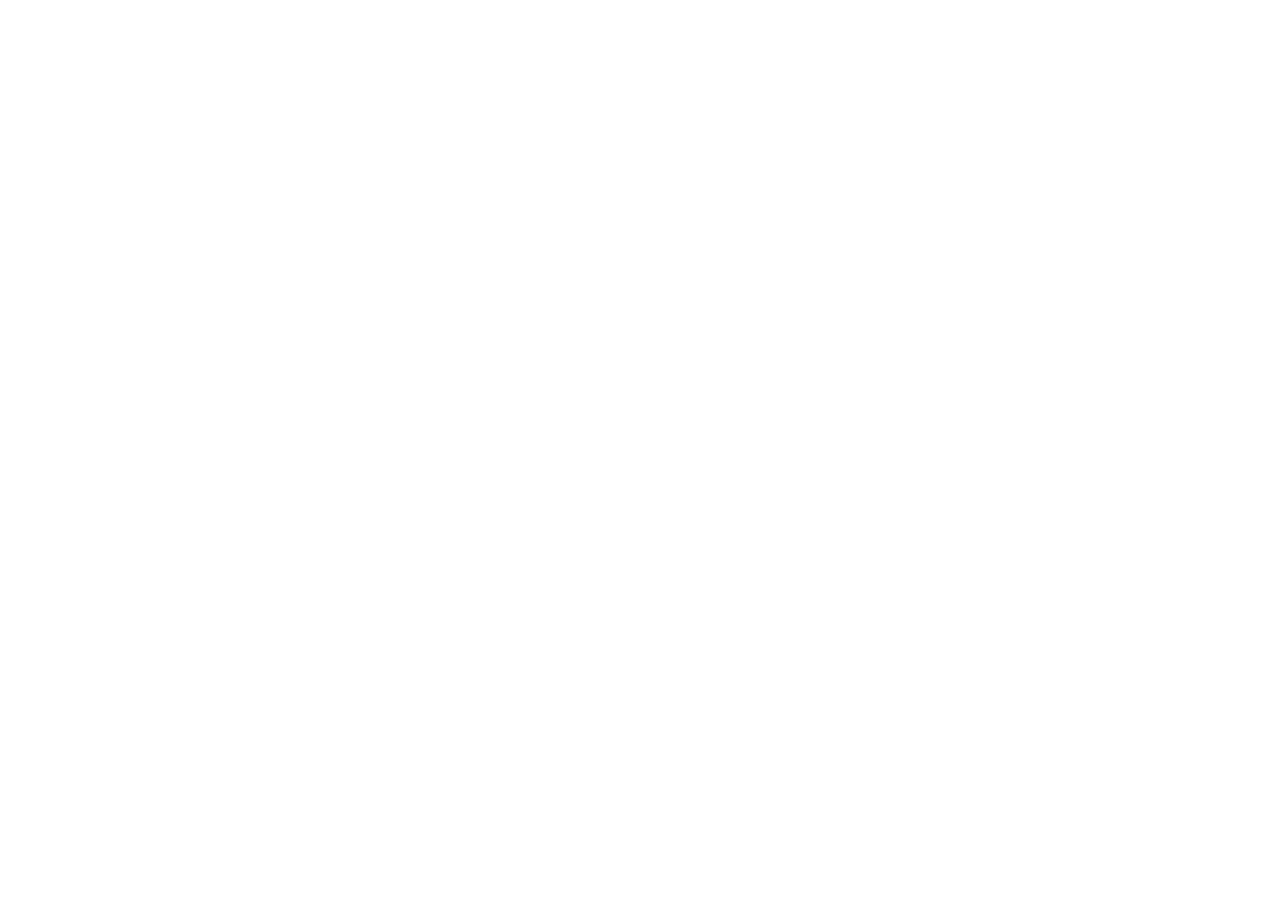
==== main/index.html @ cbb109ba "configuracoes basicas e estrutura" ====
<!DOCTYPE html>
<html lang="pt-BR">
<head>
    <meta charset="UTF-8">
    <meta name="viewport" content="width=device-width, initial-scale=1.0">
    <title>Smart Finance</title>
</head>
<body>
    
</body>
</html>
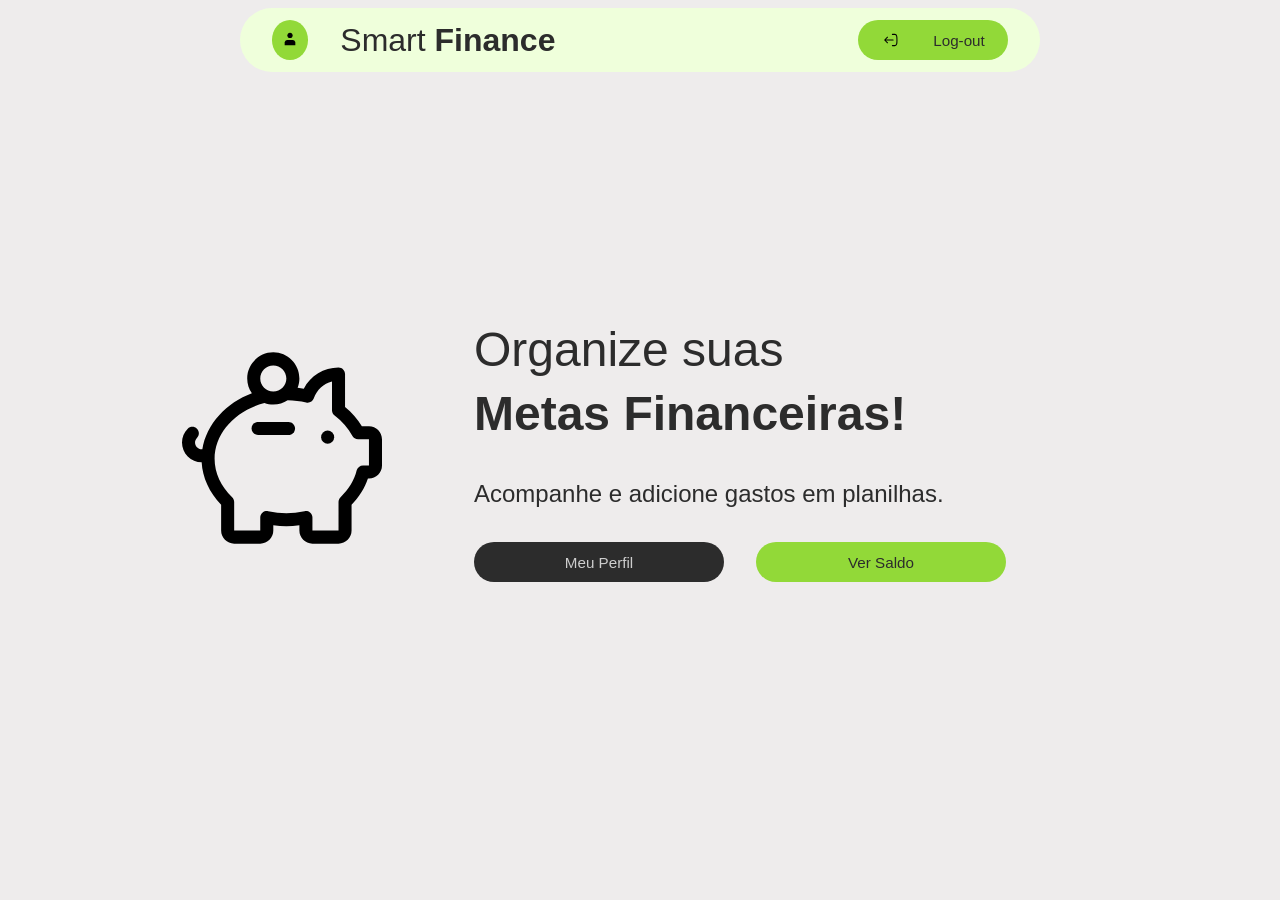
==== commit 0aba42f2: "main" ====
--- a/main/index.html
+++ b/main/index.html
@@ -1,11 +1,135 @@
 <!DOCTYPE html>
 <html lang="pt-BR">
+
 <head>
     <meta charset="UTF-8">
     <meta name="viewport" content="width=device-width, initial-scale=1.0">
-    <title>Smart Finance</title>
+    <link rel="icon" href="images/icon.png">
+
+    <link
+        href="https://fonts.googleapis.com/css2?family=Alata&family=DM+Sans:ital,opsz,wght@0,9..40,100..1000;1,9..40,100..1000&family=Figtree:ital,wght@0,300..900;1,300..900&display=swap"
+        rel="stylesheet">
+    <link rel="stylesheet" href="styles/styles.css">
+
+    <title>Smart Finance | Home</title>
+
 </head>
+
 <body>
-    
+
+    <main>
+
+        <div class="alinhamentoHeader">
+            <header>
+
+                <button><svg viewBox="0 0 16 16" fill="none" xmlns="http://www.w3.org/2000/svg"><g id="SVGRepo_bgCarrier" stroke-width="0"></g><g id="SVGRepo_tracerCarrier" stroke-linecap="round" stroke-linejoin="round"></g><g id="SVGRepo_iconCarrier"> <path d="M8 7C9.65685 7 11 5.65685 11 4C11 2.34315 9.65685 1 8 1C6.34315 1 5 2.34315 5 4C5 5.65685 6.34315 7 8 7Z" fill="#000000"></path> <path d="M14 12C14 10.3431 12.6569 9 11 9H5C3.34315 9 2 10.3431 2 12V15H14V12Z" fill="#000000"></path> </g></svg></button>
+
+          
+
+                <nav>
+                    
+                    <div class="divNav">
+
+                        
+                        <div class="divTextoH1">
+                            <h1>Smart <b>Finance</b></h1>
+
+                        </div>
+
+                        <div class="divButtonNav">
+
+                            <button class="buttonLogOut">
+                                <div class="svgButton">
+                                    <svg viewBox="0 0 24 24" fill="none" xmlns="http://www.w3.org/2000/svg">
+                                        <g id="SVGRepo_bgCarrier" stroke-width="0"></g>
+                                        <g id="SVGRepo_tracerCarrier" stroke-linecap="round" stroke-linejoin="round">
+                                        </g>
+                                        <g id="SVGRepo_iconCarrier">
+                                            <path
+                                                d="M14 4L17.5 4C20.5577 4 20.5 8 20.5 12C20.5 16 20.5577 20 17.5 20H14M3 12L15 12M3 12L7 8M3 12L7 16"
+                                                stroke="#000000" stroke-width="1.5" stroke-linecap="round"
+                                                stroke-linejoin="round"></path>
+                                        </g>
+                                    </svg>
+
+                                </div>Log-out
+                            </button>
+                        </div>
+                    </div>
+
+                </nav>
+
+
+            </header>
+
+        </div>
+
+
+
+        <section class="heroIndex">
+
+
+            <div class="indexSvg">
+
+                <svg fill="#2C2C2C;;" height="200px" width="200px" version="1.1" id="Layer_1"
+                    xmlns="http://www.w3.org/2000/svg" xmlns:xlink="http://www.w3.org/1999/xlink" viewBox="0 0 512 512"
+                    xml:space="preserve" stroke="#2C2C2C;">
+                    <g id="SVGRepo_bgCarrier" stroke-width="0"></g>
+                    <g id="SVGRepo_tracerCarrier" stroke-linecap="round" stroke-linejoin="round"></g>
+                    <g id="SVGRepo_iconCarrier">
+                        <g>
+                            <g>
+                                <path
+                                    d="M478.609,200.348h-18.172c-10.979-18.157-25.648-34.874-43.046-49.037V66.783c0-9.22-7.475-16.696-16.696-16.696 c-37.778,0-71.884,21.181-88.916,53.977c-5.189-0.917-10.428-1.661-15.696-2.255c2.856-7.425,4.438-15.477,4.438-23.896 c0-36.824-29.959-66.783-66.783-66.783s-66.783,29.959-66.783,66.783c0,14.145,4.433,27.266,11.964,38.076 c-32.398,12.242-61.249,31.499-83.153,55.3c-23.769,25.829-38.614,55.771-43.699,88.049h-1.981c-4.46,0-8.652-2.015-11.805-5.169 c-3.153-3.153-4.891-7.484-4.891-11.944s1.737-8.722,4.891-11.875c6.519-6.519,6.52-17.125,0.001-23.646 c-6.52-6.521-17.091-6.539-23.612-0.019C5.21,216.146,0,228.716,0,242.096c0,13.38,5.21,26.231,14.671,35.691 c9.46,9.46,22.037,14.944,35.416,14.944h0.228c2.146,38.957,19.609,77.453,49.859,108.274v66.474 c0,18.412,14.979,33.391,33.391,33.391h66.783c18.412,0,33.391-14.979,33.391-33.391v-13.431 c11.248,1.529,22.422,2.301,33.391,2.301c10.97,0,22.143-0.771,33.391-2.301v13.431c0,18.412,14.979,33.391,33.391,33.391h66.783 c18.412,0,33.391-14.979,33.391-33.391v-66.473c19.429-19.788,33.713-42.682,41.903-67.092h2.619 c18.412,0,33.391-14.979,33.391-33.391v-66.783C512,215.327,497.021,200.348,478.609,200.348z M233.739,44.522 c18.412,0,33.391,14.979,33.391,33.391c0,18.412-14.979,33.391-33.391,33.391s-33.391-14.979-33.391-33.391 C200.348,59.501,215.327,44.522,233.739,44.522z M478.609,300.522h-15.153c-7.699,0-14.399,5.264-16.221,12.744 c-6.111,25.088-20.399,48.813-41.318,68.611c-3.331,3.153-5.219,7.539-5.219,12.127v73.474h-66.783v-33.3 c0-5.044-2.281-9.817-6.204-12.987c-3.922-3.17-9.068-4.395-14.001-3.335c-15.743,3.384-31.413,5.1-46.579,5.1 c-15.164,0-30.835-1.716-46.578-5.101c-4.93-1.06-10.078,0.166-14.001,3.336c-3.923,3.17-6.204,7.944-6.204,12.987v33.3h-66.783 v-73.475c0-4.588-1.888-8.973-5.219-12.127c-28.935-27.38-44.868-62.201-44.868-98.05c0-65.076,52.197-123.292,127.58-143.102 c7.085,2.566,14.721,3.971,22.68,3.971c13.587,0,26.233-4.088,36.791-11.086c16.078,0.247,32.018,2.174,47.357,5.79 c8.361,1.97,16.837-2.715,19.623-10.83c7.4-21.559,25.108-37.463,46.491-42.977v73.863c0,5.265,2.483,10.222,6.702,13.373 c19.31,14.431,34.944,32.402,45.212,51.971c2.884,5.496,8.577,8.938,14.783,8.938h27.912V300.522z">
+                                </path>
+                            </g>
+                        </g>
+                        <g>
+                            <g>
+                                <path
+                                    d="M272.696,189.217h-77.913c-9.22,0-16.696,7.475-16.696,16.696c0,9.22,7.475,16.696,16.696,16.696h77.913 c9.22,0,16.696-7.475,16.696-16.696C289.391,196.693,281.916,189.217,272.696,189.217z">
+                                </path>
+                            </g>
+                        </g>
+                        <g>
+                            <g>
+                                <circle cx="372.87" cy="228.174" r="16.696"></circle>
+                            </g>
+                        </g>
+                    </g>
+                </svg>
+
+            </div>
+
+
+            <div class="divHeroIndex">
+                <h2>Organize suas <br> <b> Metas Financeiras!</b></h2>
+                <p>Acompanhe e adicione gastos em planilhas.</p>
+
+                <div class="botoes">
+
+
+                    <div class="divButtonHeroPerfil">
+                        <button class="verPerfil">Meu Perfil</button>
+                    </div>
+                    <div class="divButtonHero">
+                        <button class="verSaldo">Ver Saldo</button>
+                    </div>
+
+                </div>
+
+
+            </div>
+
+
+
+
+
+
+        </section>
+
+    </main>
+
 </body>
+
 </html>
--- a/main/styles/styles.css
+++ b/main/styles/styles.css
@@ -0,0 +1,379 @@
+* {
+    margin: 0;
+    padding: 0;
+    box-sizing: border-box;
+}
+
+.hero {
+    min-height: 100vh;
+    width: 100%;
+
+    background-color: #D9D9D9;
+    display: flex;
+    flex-direction: row;
+}
+
+.container {
+    min-height: 100vh;
+    min-width: 150px;
+    width: 600px;
+    background-color: #92D938;
+    display: flex;
+    align-items: center;
+    justify-content: center;
+    flex-direction: column;
+    gap: 2rem;
+
+}
+
+.container p {
+    font-size: 2rem;
+    font-family: "Figtree", Arial, Helvetica, sans-serif;
+    color: #e9e8e8;
+    font-weight: 700;
+    line-height: 2rem;
+
+}
+
+.container svg {
+    font-size: 2rem;
+
+
+}
+
+
+.aside {
+    display: flex;
+    align-items: center;
+    justify-content: center;
+    width: 100%;
+    min-width: 300px;
+    min-height: 300px;
+    margin: 2px;
+
+
+
+}
+
+.cardInfos {
+    min-height: 400px;
+    width: 500px;
+    min-width: 300px;
+    display: flex;
+    align-items: center;
+    justify-content: center;
+    margin: 2rem;
+    flex-flow: column wrap;
+    background-color: #2C2C2C;
+    border-radius: 1rem;
+    gap: 3rem;
+    padding: 4%;
+}
+
+.cardTexto {
+    margin-top: 2rem;
+}
+
+
+.cardTexto,
+h1 {
+    font-family: "DM Sans", sans-serif;
+    color: #ebebeb;
+    font-size: 4rem;
+    font-weight: 200;
+    line-height: 3.5rem;
+    width: 100%;
+}
+
+.cardTexto,
+p {
+    font-size: 1.5rem;
+    font-family: "Figtree", Arial, Helvetica, sans-serif;
+    color: #f5f5f5;
+    font-weight: 700;
+    font-weight: 200;
+    line-height: 2rem;
+
+}
+
+.cardButton .buttonCadastro {
+    height: 40px;
+    width: 250px;
+
+    border-radius: 4rem;
+    background-color: #D9D9D9;
+    font-size: 0.95rem;
+    padding: 2%;
+
+    border-style: none;
+    font-family: "Alata", Arial, Helvetica, sans-serif;
+    font-weight: 100;
+    color: #2C2C2C;
+
+    cursor: pointer;
+    transition: 0.3s;
+
+}
+
+.buttonCadastro:hover {
+    background-color: #b8bdb3;
+}
+
+.cardButton .buttonLogin {
+
+    height: 40px;
+    width: 250px;
+    border-radius: 4rem;
+    font-size: 0.95rem;
+    padding: 2%;
+    background-color: #92D938;
+    border-style: none;
+    font-family: "Alata", Arial, Helvetica, sans-serif;
+    font-weight: 100;
+    color: #2C2C2C;
+    cursor: pointer;
+    transition: 0.3s;
+}
+
+.buttonLogin:hover {
+    background-color: #7fad43;
+}
+
+
+
+.cardButton {
+    display: flex;
+    flex-direction: column;
+    align-items: center;
+    justify-content: center;
+    gap: 1rem;
+    margin: 4%;
+
+}
+
+
+
+.esqueciMinhaSenha {
+    font-family: "Alata", Arial, Helvetica, sans-serif;
+    font-weight: 0;
+    font-size: 1rem;
+    color: #D9D9D9;
+
+}
+
+a {
+    text-decoration: none;
+    color: inherit;
+}
+
+.heroIndex {
+    height: 100vh;
+    width: 100%;
+    background-color: #eeecec;
+    padding: 20%;
+    align-items: center;
+    justify-content: center;
+    display: flex;
+    flex-direction: row;
+
+}
+
+
+header {
+    width: 800px;
+    height: 54px;
+    background-color: #efffdb;
+    border-radius: 4rem;
+    position: fixed;
+    display: flex;
+    padding: 2rem;
+    margin-top: 5rem;
+    align-items: center;
+    gap: 2rem;
+
+
+
+}
+
+.alinhamentoHeader {
+    width: 100%;
+    display: flex;
+    align-items: center;
+    justify-content: center;
+}
+
+.divNav {
+    display: flex;
+    align-items: center;
+    justify-content: space-between;
+    flex-direction: row;
+    width: 100%;
+
+
+
+
+
+}
+
+nav {
+    display: flex;
+    align-items: center;
+    justify-content: space-between;
+    width: 100%;
+
+}
+
+.divTextoH1 h1 {
+
+    font-family: "DM Sans", sans-serif;
+    color: #2C2C2C;
+    font-size: 2rem;
+    font-weight: normal;
+
+}
+
+.buttonLogOut {
+
+    height: 40px;
+    width: 150px;
+
+    border-radius: 4rem;
+    background-color: #92D938;
+    font-size: 0.95rem;
+    padding: 2%;
+
+    border-style: none;
+    font-family: "Alata", Arial, Helvetica, sans-serif;
+    font-weight: 100;
+    color: #2C2C2C;
+    ;
+
+    cursor: pointer;
+    transition: 0.3s;
+    display: flex;
+    flex-direction: row;
+    align-items: center;
+    justify-content: center;
+    gap: 2rem;
+
+
+
+}
+
+.buttonLogOut:hover {
+    background-color: #7fad43;
+}
+
+.divHeroIndex h2 {
+
+    font-family: "DM Sans", sans-serif;
+    color: #2C2C2C;
+    font-size: 3rem;
+    font-weight: normal;
+    line-height: 4rem;
+
+
+
+}
+
+.divHeroIndex {
+    width: 100%;
+    height: 100%;
+    padding: 12%;
+    display: flex;
+    flex-direction: column;
+    align-items: flex-start;
+    justify-content: center;
+    gap: 2rem;
+
+}
+
+.divButtonHero button {
+
+    height: 40px;
+    width: 250px;
+    border-radius: 4rem;
+    font-size: 0.95rem;
+    padding: 2%;
+    background-color: #92D938;
+    border-style: none;
+
+    color: #2C2C2C;
+    cursor: pointer;
+    transition: 0.3s;
+    display: flex;
+    align-items: center;
+    justify-content: center;
+}
+
+button:hover {
+    background-color: #a2ec40;
+}
+
+.verSaldo,
+.verPerfil {
+    font-family: "Alata", sans-serif;
+    font-weight: 400;
+}
+
+p {
+    font-family: "Alata", sans-serif;
+    font-weight: 400;
+    color: #2C2C2C;
+}
+
+.divButtonHeroPerfil button {
+
+    height: 40px;
+    width: 250px;
+    border-radius: 4rem;
+    font-size: 0.95rem;
+    padding: 2%;
+    background-color: #2C2C2C;
+    border-style: none;
+
+    color: #cecece;
+    cursor: pointer;
+    transition: 0.3s;
+    display: flex;
+    align-items: center;
+    justify-content: center;
+}
+
+.divButtonHeroPerfil button:hover {
+    background-color: #474747;
+}
+
+.botoes {
+    display: flex;
+    flex-direction: row;
+    gap: 2rem;
+}
+
+.svgButton svg {
+    height: 20px;
+    margin-top: 3px;
+}
+
+.icon button {
+    border-radius: 100%;
+    height: 20px;
+    width: 20px;
+    background-color: #92D938;
+}
+
+header button {
+    height: 40px;
+    width: 40px;
+    background-color: #92D938;
+    border-radius: 100%;
+    border-style: none;
+
+}
+
+header button svg {
+    height: 20px;
+    width: auto;
+    padding: 8%;
+
+}
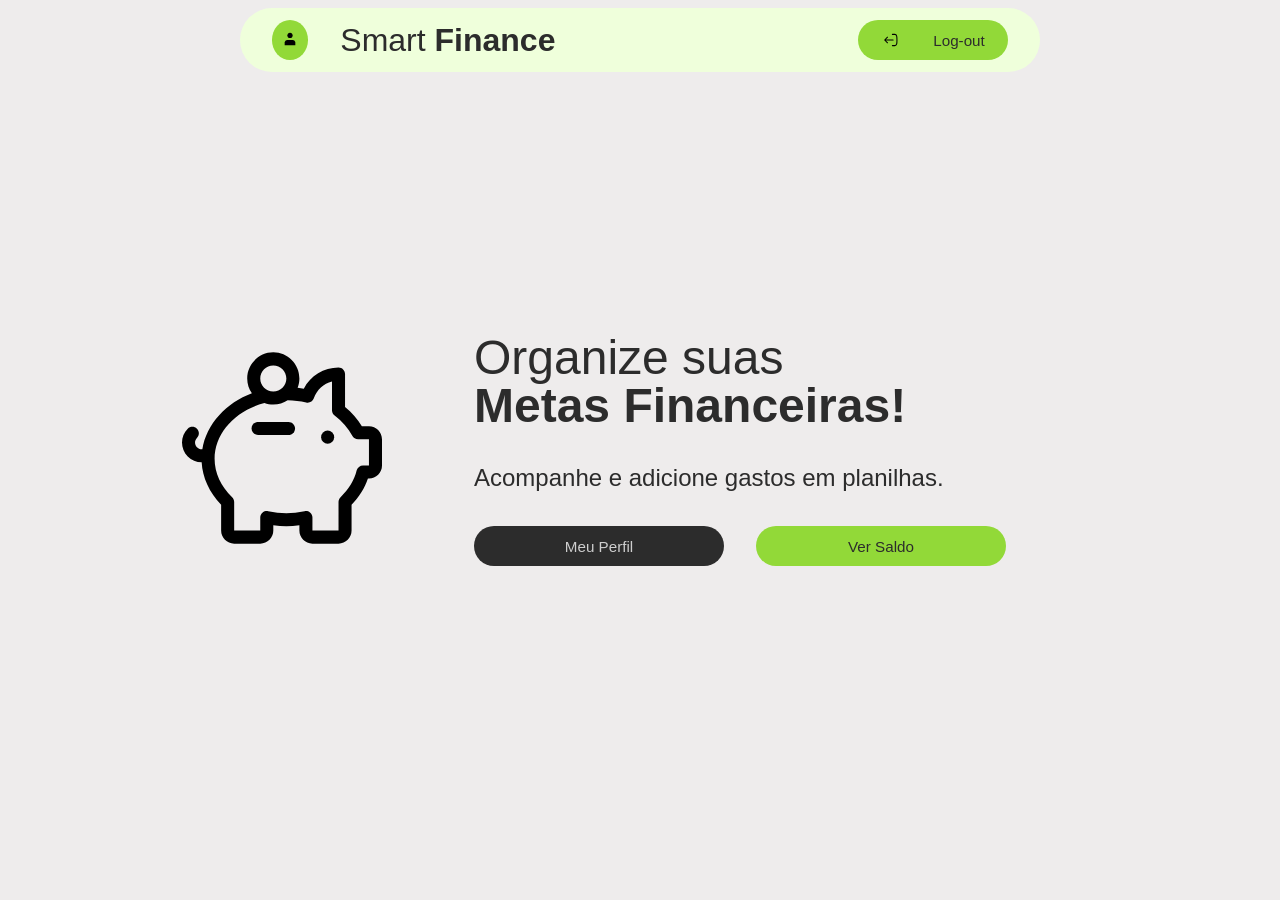
==== commit 1cc6f368: "atualizando" ====
--- a/main/index.html
+++ b/main/index.html
@@ -113,7 +113,7 @@
                         <button class="verPerfil">Meu Perfil</button>
                     </div>
                     <div class="divButtonHero">
-                        <button class="verSaldo">Ver Saldo</button>
+                        <button class="verSaldo"><a href="meuSaldo.html">Ver Saldo</a></button>
                     </div>
 
                 </div>
--- a/main/styles/styles.css
+++ b/main/styles/styles.css
@@ -8,7 +8,7 @@
     min-height: 100vh;
     width: 100%;
 
-    background-color: #D9D9D9;
+    background-color: #eeecec;
     display: flex;
     flex-direction: row;
 }
@@ -270,7 +270,7 @@
     color: #2C2C2C;
     font-size: 3rem;
     font-weight: normal;
-    line-height: 4rem;
+    line-height: 3rem;
 
 
 
@@ -316,10 +316,17 @@
     font-weight: 400;
 }
 
-p {
+.cardTexto p {
     font-family: "Alata", sans-serif;
+    font-weight: 300;
+    color: #cecece;
+}
+
+.divHeroIndex p {
+     font-family: "Alata", sans-serif;
     font-weight: 400;
     color: #2C2C2C;
+
 }
 
 .divButtonHeroPerfil button {
@@ -356,7 +363,7 @@
 }
 
 .icon button {
-    border-radius: 100%;
+    border-radius: 80%;
     height: 20px;
     width: 20px;
     background-color: #92D938;
@@ -376,4 +383,332 @@
     width: auto;
     padding: 8%;
 
-}+}
+
+/* BODY */
+
+body{
+    background-color: #1E1E1E;
+    font-family: "DM Sans", sans-serif;
+}
+
+
+/* LAYOUT PRINCIPAL */
+
+.hero{
+    width: 100%;
+    min-height: 100vh;
+
+    display: flex;
+}
+
+
+/* SIDEBAR */
+
+.container{
+    width: 260px;
+    min-height: 100vh;
+
+    background-color: #92D938;
+
+    display: flex;
+    flex-direction: column;
+
+    align-items: center;
+
+    padding-top: 3rem;
+
+    gap: 2rem;
+}
+
+
+/* LOGO */
+
+.logo{
+    font-size: 2rem;
+    font-weight: bold;
+
+    color: #2C2C2C;
+
+    margin-bottom: 2rem;
+}
+
+
+/* MENU */
+
+.container p{
+    font-size: 1.1rem;
+
+    color: #2C2C2C;
+
+    cursor: pointer;
+
+    transition: 0.3s;
+}
+
+
+.container p:hover{
+    transform: translateX(5px);
+}
+
+
+/* DASHBOARD */
+
+.aside{
+    width: 100%;
+
+    padding: 2rem;
+
+    display: flex;
+    flex-direction: column;
+
+    gap: 2rem;
+}
+
+
+/* HEADER */
+
+.topbar{
+    display: flex;
+
+    justify-content: space-between;
+
+    align-items: center;
+}
+
+
+.topbar h1{
+    color: white;
+
+    font-size: 2rem;
+
+    font-weight: 600;
+}
+
+
+/* CARDS */
+
+.dashboardCards{
+    display: flex;
+
+    flex-wrap: wrap;
+
+    gap: 2rem;
+}
+
+
+.cardInfos{
+    background-color: #2C2C2C;
+
+    border-radius: 1rem;
+
+    padding: 2rem;
+
+    min-width: 250px;
+
+    flex: 1;
+
+    min-height: 180px;
+
+    display: flex;
+
+    flex-direction: column;
+
+    justify-content: center;
+
+    gap: 1rem;
+
+    transition: 0.3s;
+}
+
+
+.cardInfos:hover{
+    transform: translateY(-5px);
+}
+
+
+.cardInfos h2{
+    color: #92D938;
+
+    font-size: 1.2rem;
+
+    font-weight: 500;
+}
+
+
+.cardInfos p{
+    color: white;
+
+    font-size: 2rem;
+
+    font-weight: bold;
+}
+
+
+/* GRAFICOS */
+
+.graficos{
+    background-color: #2C2C2C;
+
+    border-radius: 1rem;
+
+    padding: 2rem;
+
+    min-height: 350px;
+
+    display: flex;
+
+    align-items: center;
+
+    justify-content: center;
+}
+
+
+.graficos h2{
+    color: white;
+}
+
+
+/* INSIGHTS */
+
+.insights{
+    background-color: #2C2C2C;
+
+    border-radius: 1rem;
+
+    padding: 2rem;
+
+    display: flex;
+
+    flex-direction: column;
+
+    gap: 1rem;
+}
+
+
+.insights h2{
+    color: #92D938;
+
+    font-size: 1.5rem;
+}
+
+
+.insights p{
+    background-color: #3A3A3A;
+
+    color: white;
+
+    padding: 1rem;
+
+    border-radius: 0.5rem;
+
+    font-size: 1rem;
+
+    line-height: 1.5rem;
+}
+
+
+/* TABELA */
+
+.tabela{
+    background-color: #2C2C2C;
+
+    border-radius: 1rem;
+
+    padding: 2rem;
+}
+
+
+.tabela h2{
+    color: #92D938;
+
+    margin-bottom: 1rem;
+}
+
+
+table{
+    width: 100%;
+
+    border-collapse: collapse;
+}
+
+
+th{
+    color: #92D938;
+
+    text-align: left;
+
+    padding: 1rem;
+}
+
+
+td{
+    color: white;
+
+    padding: 1rem;
+
+    border-top: 1px solid #3A3A3A;
+}
+
+
+/* BOTÕES */
+
+.button{
+    width: 180px;
+
+    height: 45px;
+
+    border: none;
+
+    border-radius: 2rem;
+
+    background-color: #92D938;
+
+    color: #2C2C2C;
+
+    font-size: 1rem;
+
+    font-weight: bold;
+
+    cursor: pointer;
+
+    transition: 0.3s;
+}
+
+
+.button:hover{
+    background-color: #7fad43;
+}
+
+
+/* RESPONSIVIDADE */
+
+@media(max-width: 900px){
+
+    .hero{
+        flex-direction: column;
+    }
+
+    .container{
+        width: 100%;
+        min-height: auto;
+
+        flex-direction: row;
+
+        justify-content: center;
+
+        flex-wrap: wrap;
+
+        padding: 1rem;
+    }
+
+    .aside{
+        padding: 1rem;
+    }
+
+    .dashboardCards{
+        flex-direction: column;
+    }
+
+}
+
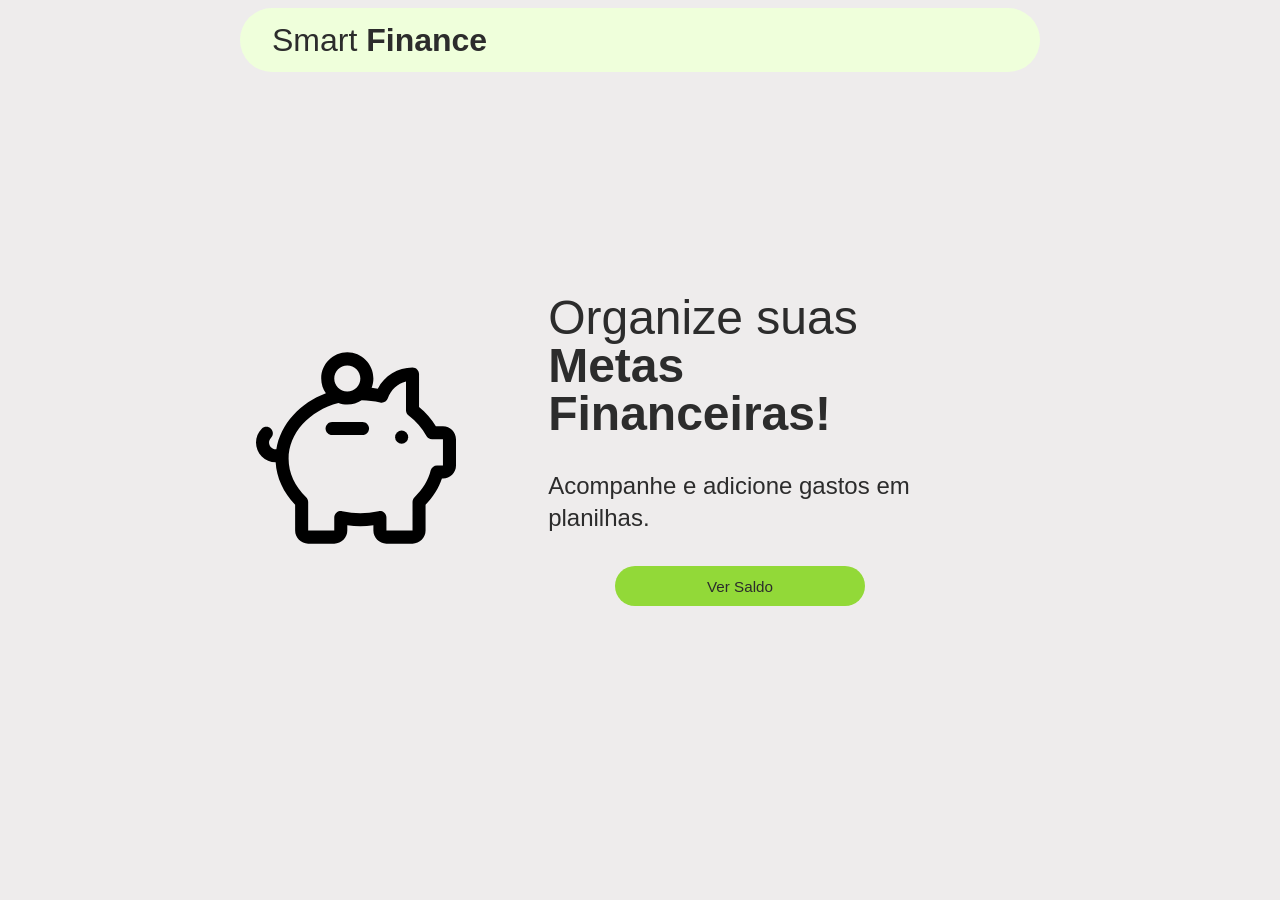
==== commit 2109d5ac: "monitoria" ====
--- a/main/index.html
+++ b/main/index.html
@@ -22,8 +22,6 @@
         <div class="alinhamentoHeader">
             <header>
 
-                <button><svg viewBox="0 0 16 16" fill="none" xmlns="http://www.w3.org/2000/svg"><g id="SVGRepo_bgCarrier" stroke-width="0"></g><g id="SVGRepo_tracerCarrier" stroke-linecap="round" stroke-linejoin="round"></g><g id="SVGRepo_iconCarrier"> <path d="M8 7C9.65685 7 11 5.65685 11 4C11 2.34315 9.65685 1 8 1C6.34315 1 5 2.34315 5 4C5 5.65685 6.34315 7 8 7Z" fill="#000000"></path> <path d="M14 12C14 10.3431 12.6569 9 11 9H5C3.34315 9 2 10.3431 2 12V15H14V12Z" fill="#000000"></path> </g></svg></button>
-
           
 
                 <nav>
@@ -36,25 +34,7 @@
 
                         </div>
 
-                        <div class="divButtonNav">
-
-                            <button class="buttonLogOut">
-                                <div class="svgButton">
-                                    <svg viewBox="0 0 24 24" fill="none" xmlns="http://www.w3.org/2000/svg">
-                                        <g id="SVGRepo_bgCarrier" stroke-width="0"></g>
-                                        <g id="SVGRepo_tracerCarrier" stroke-linecap="round" stroke-linejoin="round">
-                                        </g>
-                                        <g id="SVGRepo_iconCarrier">
-                                            <path
-                                                d="M14 4L17.5 4C20.5577 4 20.5 8 20.5 12C20.5 16 20.5577 20 17.5 20H14M3 12L15 12M3 12L7 8M3 12L7 16"
-                                                stroke="#000000" stroke-width="1.5" stroke-linecap="round"
-                                                stroke-linejoin="round"></path>
-                                        </g>
-                                    </svg>
-
-                                </div>Log-out
-                            </button>
-                        </div>
+                       
                     </div>
 
                 </nav>
@@ -107,11 +87,6 @@
                 <p>Acompanhe e adicione gastos em planilhas.</p>
 
                 <div class="botoes">
-
-
-                    <div class="divButtonHeroPerfil">
-                        <button class="verPerfil">Meu Perfil</button>
-                    </div>
                     <div class="divButtonHero">
                         <button class="verSaldo"><a href="meuSaldo.html">Ver Saldo</a></button>
                     </div>
--- a/main/styles/styles.css
+++ b/main/styles/styles.css
@@ -354,7 +354,8 @@
 .botoes {
     display: flex;
     flex-direction: row;
-    gap: 2rem;
+    align-items: center;
+    justify-content: center;
 }
 
 .svgButton svg {
@@ -385,6 +386,12 @@
 
 }
 
+.divHeroIndex {
+    display: flex;
+    align-items: center;
+    justify-content: center;
+}
+
 /* BODY */
 
 body{
